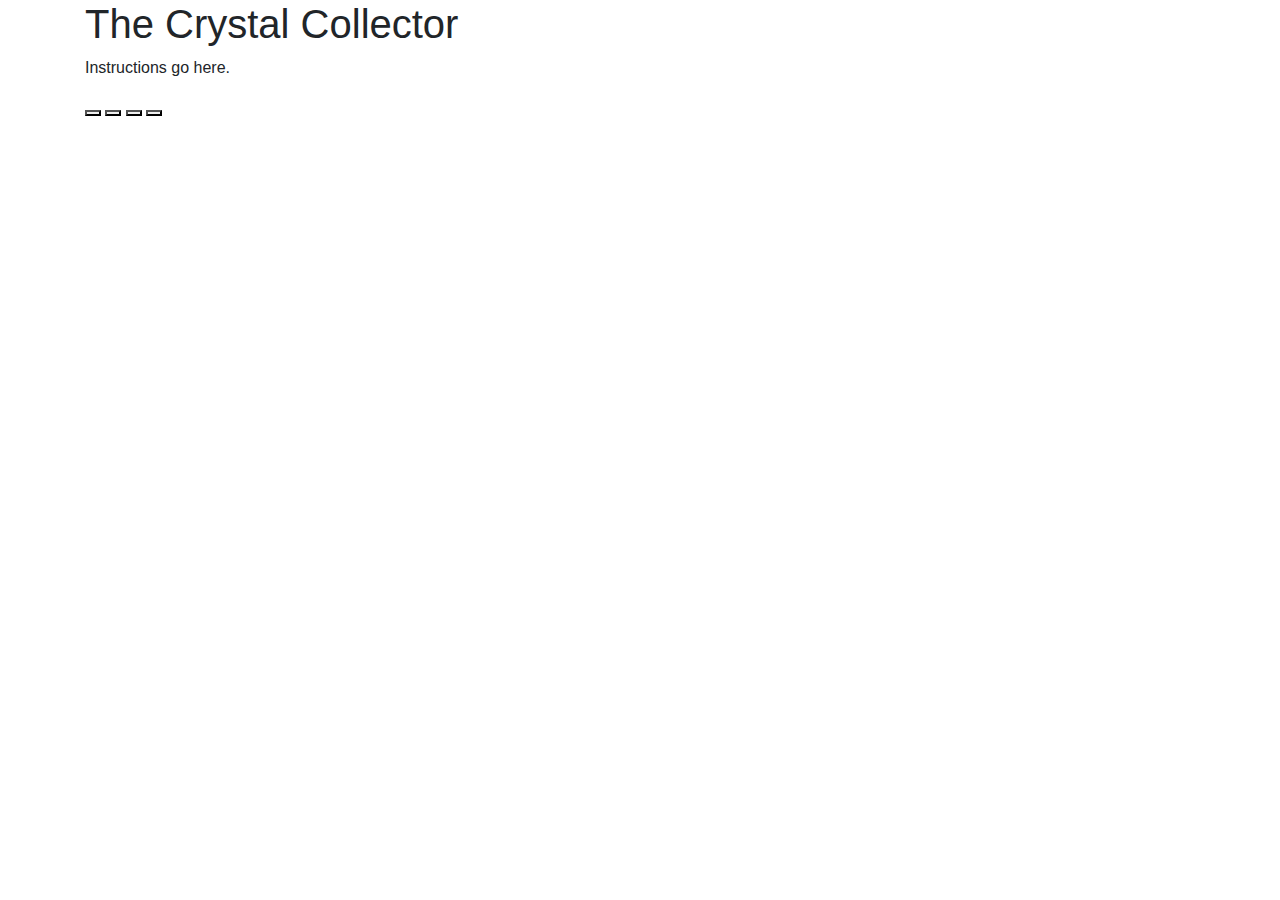
==== index.html @ c917b110 "pushing up deletions and modifications to files." ====
<!DOCTYPE html>
<html lang="en">
<head>
    <meta charset="UTF-8">
    <meta name="viewport" content="width=4, initial-scale=1.0">
    <meta http-equiv="X-UA-Compatible" content="ie=edge">
    <link rel="stylesheet" href="https://stackpath.bootstrapcdn.com/bootstrap/4.3.1/css/bootstrap.min.css" integrity="sha384-ggOyR0iXCbMQv3Xipma34MD+dH/1fQ784/j6cY/iJTQUOhcWr7x9JvoRxT2MZw1T" crossorigin="anonymous">
    <link rel="stylesheet" type="text/css" href="..assets/css/style.css">
    <link rel="stylesheet" type="text/css" href="..assets/css/reset.css">
    <script src="https://code.jquery.com/jquery-3.3.1.js" integrity="sha256-2Kok7MbOyxpgUVvAk/HJ2jigOSYS2auK4Pfzbm7uH60="crossorigin="anonymous"></script>

    <title>Ryan's Crystal Game</title>
</head>
<body>
    <div class="container">

        <h1>The Crystal Collector</h1>
        <div><p>Instructions go here.</p></div>
        <div id="win-counter"></div>
        <div id="com-total"></div>
        <div id="lose-counter"></div>
        <div id="crystal-buttons">
            <button id="crystal-1"><span></span></button>
            <button id="crystal-2"><span></span></button>
            <button id="crystal-3"><span></span></button>
            <button id="crystal-4"><span></span></button>
        </div> 
        <div id="player-total"></div>

</div>

<!--javascript and jquery scripts-->
    <script src="https://stackpath.bootstrapcdn.com/bootstrap/4.3.1/js/bootstrap.min.js" integrity="sha384-JjSmVgyd0p3pXB1rRibZUAYoIIy6OrQ6VrjIEaFf/nJGzIxFDsf4x0xIM+B07jRM" crossorigin="anonymous"></script>
    <script src="https://cdnjs.cloudflare.com/ajax/libs/popper.js/1.14.7/umd/popper.min.js" integrity="sha384-UO2eT0CpHqdSJQ6hJty5KVphtPhzWj9WO1clHTMGa3JDZwrnQq4sF86dIHNDz0W1" crossorigin="anonymous"></script>
    <script src="assets/javascript/game.js"></script>

</body>
</html>
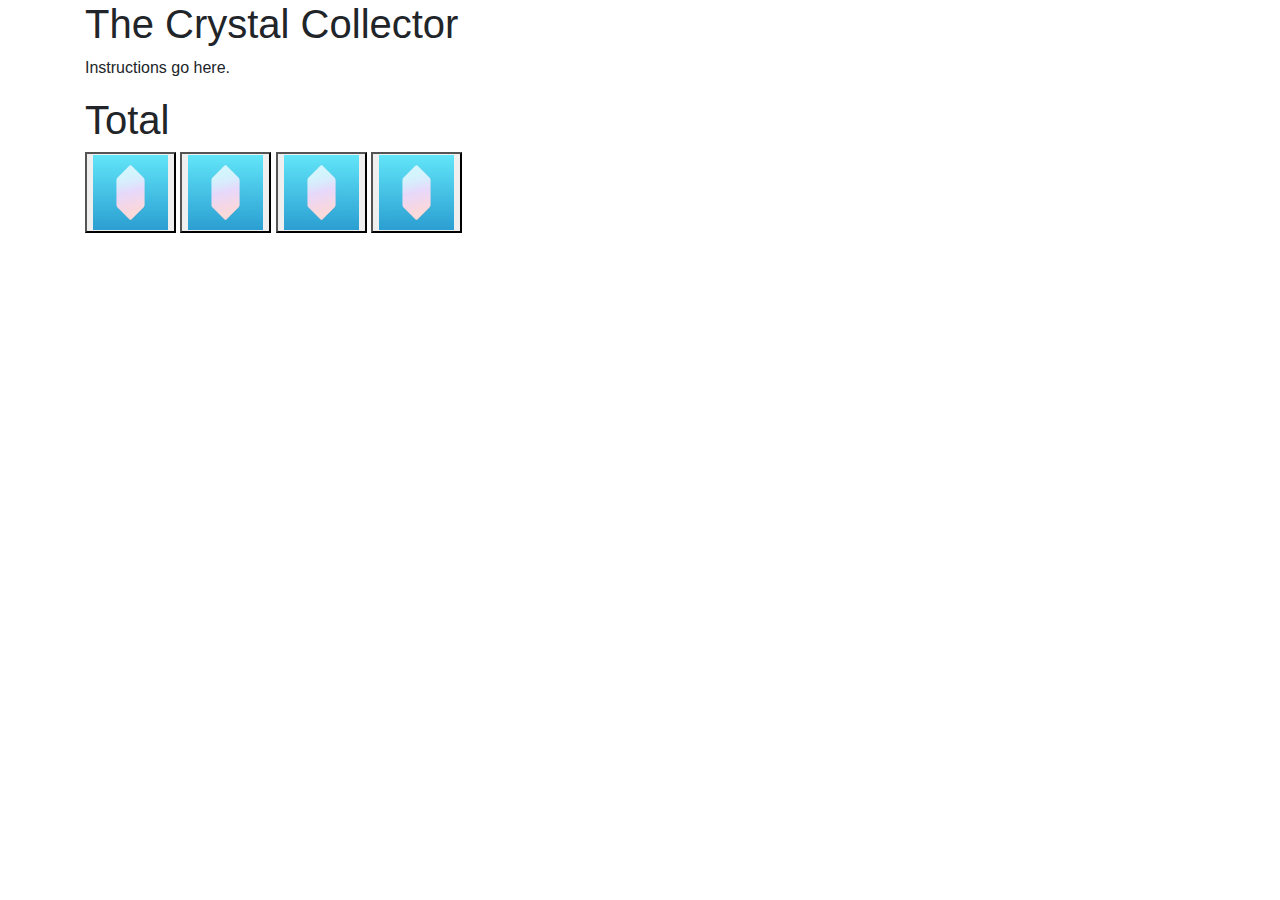
==== commit e17d3a78: "added code to display comNumber and updated style files to resolve issue." ====
--- a/index.html
+++ b/index.html
@@ -4,26 +4,30 @@
     <meta charset="UTF-8">
     <meta name="viewport" content="width=4, initial-scale=1.0">
     <meta http-equiv="X-UA-Compatible" content="ie=edge">
+    <link rel="stylesheet" type="text/css" href="assets/css/reset.css">
     <link rel="stylesheet" href="https://stackpath.bootstrapcdn.com/bootstrap/4.3.1/css/bootstrap.min.css" integrity="sha384-ggOyR0iXCbMQv3Xipma34MD+dH/1fQ784/j6cY/iJTQUOhcWr7x9JvoRxT2MZw1T" crossorigin="anonymous">
-    <link rel="stylesheet" type="text/css" href="..assets/css/style.css">
-    <link rel="stylesheet" type="text/css" href="..assets/css/reset.css">
+    <link rel="stylesheet" type="text/css" href="assets/css/style.css">
     <script src="https://code.jquery.com/jquery-3.3.1.js" integrity="sha256-2Kok7MbOyxpgUVvAk/HJ2jigOSYS2auK4Pfzbm7uH60="crossorigin="anonymous"></script>
 
     <title>Ryan's Crystal Game</title>
 </head>
+
 <body>
     <div class="container">
 
         <h1>The Crystal Collector</h1>
         <div><p>Instructions go here.</p></div>
-        <div id="win-counter"></div>
+        <div>
+            <h1>Total</h1>
+            <h2 id="win-counter"></h2>
+        </div>
         <div id="com-total"></div>
         <div id="lose-counter"></div>
         <div id="crystal-buttons">
-            <button id="crystal-1"><span></span></button>
-            <button id="crystal-2"><span></span></button>
-            <button id="crystal-3"><span></span></button>
-            <button id="crystal-4"><span></span></button>
+            <button id="crystal-1"><span><img src="assets/images/G-7pUL-H.png"></span></button>
+            <button id="crystal-2"><span><img src="assets/images/G-7pUL-H.png"></span></button>
+            <button id="crystal-3"><span><img src="assets/images/G-7pUL-H.png"></span></button>
+            <button id="crystal-4"><span><img src="assets/images/G-7pUL-H.png"></span></button>
         </div> 
         <div id="player-total"></div>
 
--- a/assets/css/style.css
+++ b/assets/css/style.css
@@ -0,0 +1,8 @@
+body {
+    background-image: url("..images/loopable-crystal-background_rvcrykkvx_thumbnail-full01.png");
+    margin: 0 auto;
+}
+
+img {
+    height: 75px;
+}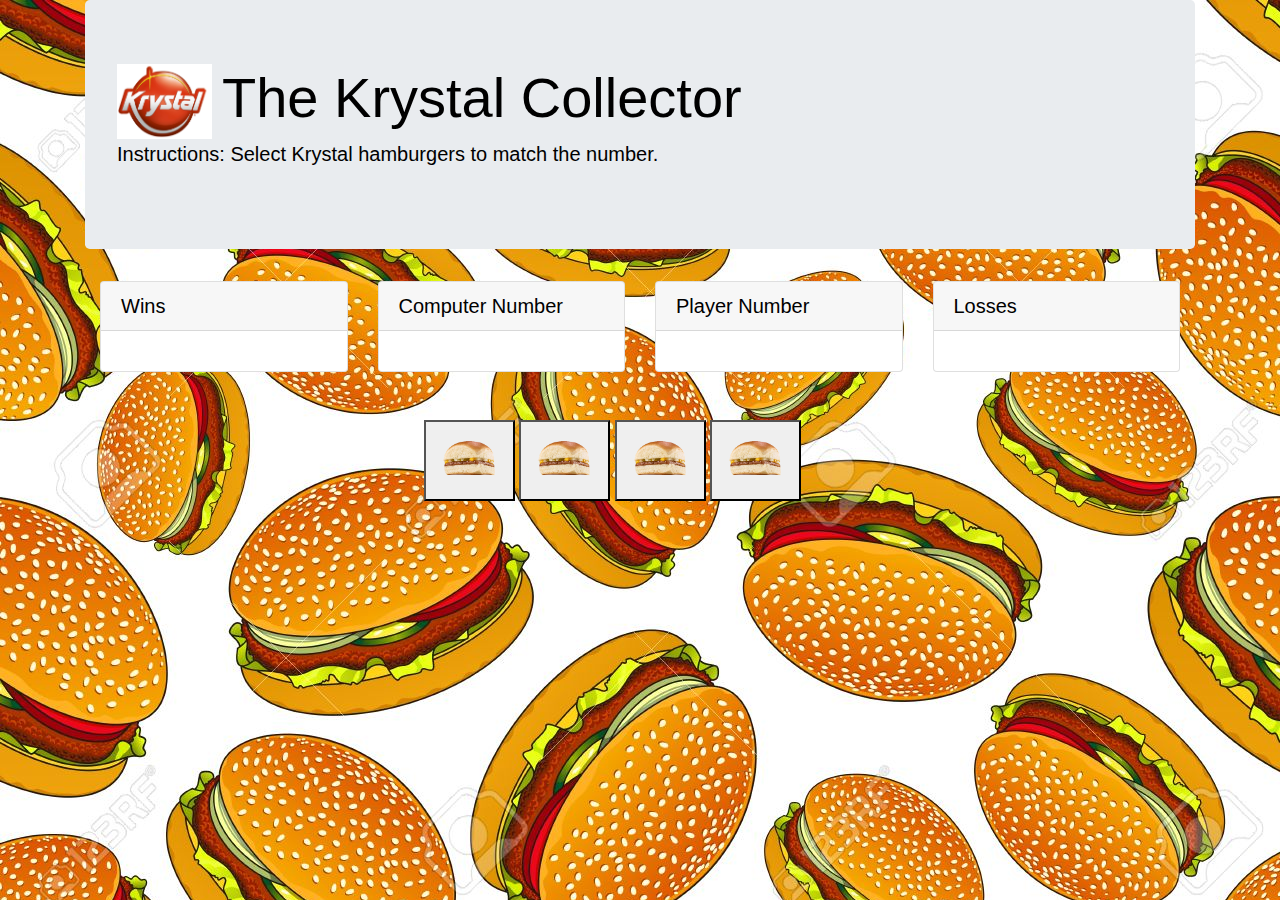
==== commit 5a194660: "fixing issues with win lose counter." ====
--- a/index.html
+++ b/index.html
@@ -14,29 +14,70 @@
 
 <body>
     <div class="container">
+        <div class="jumbotron jumbotron">
+                <img class="logo" src="assets/images/Krystal-Logo-1.png">
+              <h1 class="display-4">The Krystal Collector</h1>
+              <p class="lead">Instructions: Select Krystal hamburgers to match the number.</p>
+        </div>
+        <div class="container">
+            <div class="row">
+                <div class="col-sm">
+                    <div class="card">
+                        <h5 class="card-header">Wins</h5>
+                            <div class="card-body">
+                                <p id="win-counter" class="card-text"></p>
+                            </div>
+                    </div>
+                </div>
+              <div class="col-sm">
+                <div class="card">
+                    <h5 class="card-header">Computer Number</h5>
+                    <div class="card-body">
+                      <p id="com-total" class="card-text"></p>
+                    </div>
+                  </div>
+              </div>
+              <div class="col-sm">
+                <div class="card">
+                    <h5 class="card-header">Player Number</h5>
+                    <div class="card-body">
+                      <p id="player-total" class="card-text"></p>
+                    </div>
+                  </div>
+              </div>
+              <div class="col-sm">
+                <div class="card">
+                    <h5 class="card-header">Losses</h5>
+                    <div class="card-body">
+                      <p id="lose-counter" class="card-text"></p>
+                    </div>
+                  </div>
+              </div>
+            </div>
+          </div>
+          <div class="container mt-5">
+                <div class="row">
+                  <div class="col-sm">
+                  </div>
+                  <div id="crystal-buttons" class="col-sm-5">
+                        <button id="crystal-1"><span><img src="assets/images/Original-Krystal.png"></span></button>
+                        <button id="crystal-2"><span><img src="assets/images/Original-Krystal.png"></span></button>
+                        <button id="crystal-3"><span><img src="assets/images/Original-Krystal.png"></span></button>
+                        <button id="crystal-4"><span><img src="assets/images/Original-Krystal.png"></span></button>
+                  </div>
+                  <div class="col-sm">
+                  </div>
+                </div>
+              </div>
+        <div id="crystal-buttons">
+        </div> 
 
-        <h1>The Crystal Collector</h1>
-        <div><p>Instructions go here.</p></div>
-        <div>
-            <h1>Total</h1>
-            <h2 id="win-counter"></h2>
-        </div>
-        <div id="com-total"></div>
-        <div id="lose-counter"></div>
-        <div id="crystal-buttons">
-            <button id="crystal-1"><span><img src="assets/images/G-7pUL-H.png"></span></button>
-            <button id="crystal-2"><span><img src="assets/images/G-7pUL-H.png"></span></button>
-            <button id="crystal-3"><span><img src="assets/images/G-7pUL-H.png"></span></button>
-            <button id="crystal-4"><span><img src="assets/images/G-7pUL-H.png"></span></button>
-        </div> 
-        <div id="player-total"></div>
 
-</div>
 
 <!--javascript and jquery scripts-->
     <script src="https://stackpath.bootstrapcdn.com/bootstrap/4.3.1/js/bootstrap.min.js" integrity="sha384-JjSmVgyd0p3pXB1rRibZUAYoIIy6OrQ6VrjIEaFf/nJGzIxFDsf4x0xIM+B07jRM" crossorigin="anonymous"></script>
     <script src="https://cdnjs.cloudflare.com/ajax/libs/popper.js/1.14.7/umd/popper.min.js" integrity="sha384-UO2eT0CpHqdSJQ6hJty5KVphtPhzWj9WO1clHTMGa3JDZwrnQq4sF86dIHNDz0W1" crossorigin="anonymous"></script>
     <script src="assets/javascript/game.js"></script>
-
+</div>
 </body>
 </html>--- a/assets/css/style.css
+++ b/assets/css/style.css
@@ -1,8 +1,14 @@
 body {
-    background-image: url("..images/loopable-crystal-background_rvcrykkvx_thumbnail-full01.png");
+    background-image: url("../images/59261795-takeaway-fast-food-burgers-background-for-cafe-menu-design-usage-with-seamless-pattern-of-hamburgers.jpg");
     margin: 0 auto;
+    color: black;
 }
 
 img {
     height: 75px;
+}
+
+.logo {
+    float: left;
+    margin-right: 10px;
 }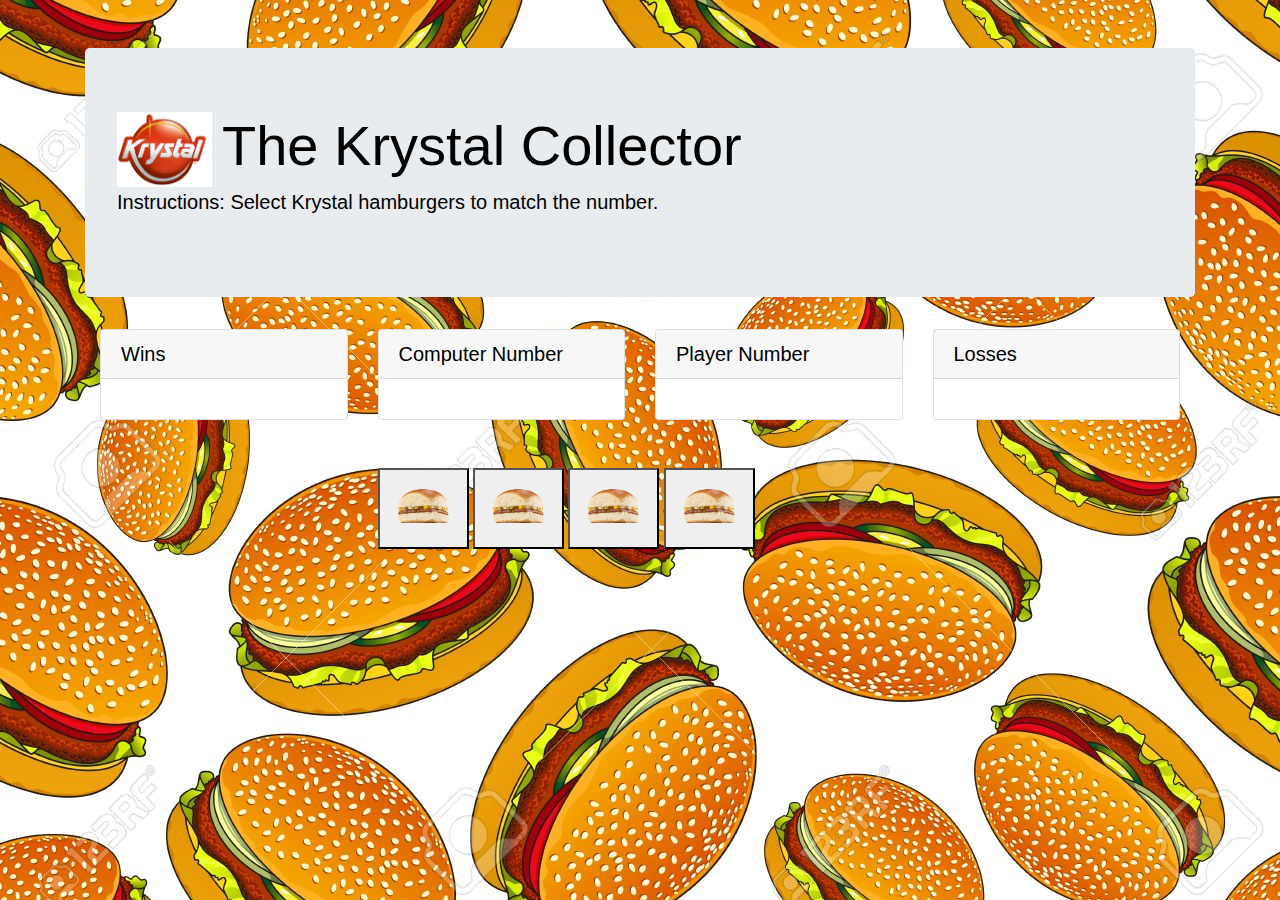
==== commit 0760cce9: "changes to css" ====
--- a/index.html
+++ b/index.html
@@ -14,7 +14,7 @@
 
 <body>
     <div class="container">
-        <div class="jumbotron jumbotron">
+        <div class="jumbotron mt-5">
                 <img class="logo" src="assets/images/Krystal-Logo-1.png">
               <h1 class="display-4">The Krystal Collector</h1>
               <p class="lead">Instructions: Select Krystal hamburgers to match the number.</p>
@@ -57,15 +57,15 @@
           </div>
           <div class="container mt-5">
                 <div class="row">
-                  <div class="col-sm">
+                  <div class="col-sm-3">
                   </div>
-                  <div id="crystal-buttons" class="col-sm-5">
+                  <div id="crystal-buttons" class="col-sm-6">
                         <button id="crystal-1"><span><img src="assets/images/Original-Krystal.png"></span></button>
                         <button id="crystal-2"><span><img src="assets/images/Original-Krystal.png"></span></button>
                         <button id="crystal-3"><span><img src="assets/images/Original-Krystal.png"></span></button>
                         <button id="crystal-4"><span><img src="assets/images/Original-Krystal.png"></span></button>
                   </div>
-                  <div class="col-sm">
+                  <div class="col-sm-3">
                   </div>
                 </div>
               </div>
